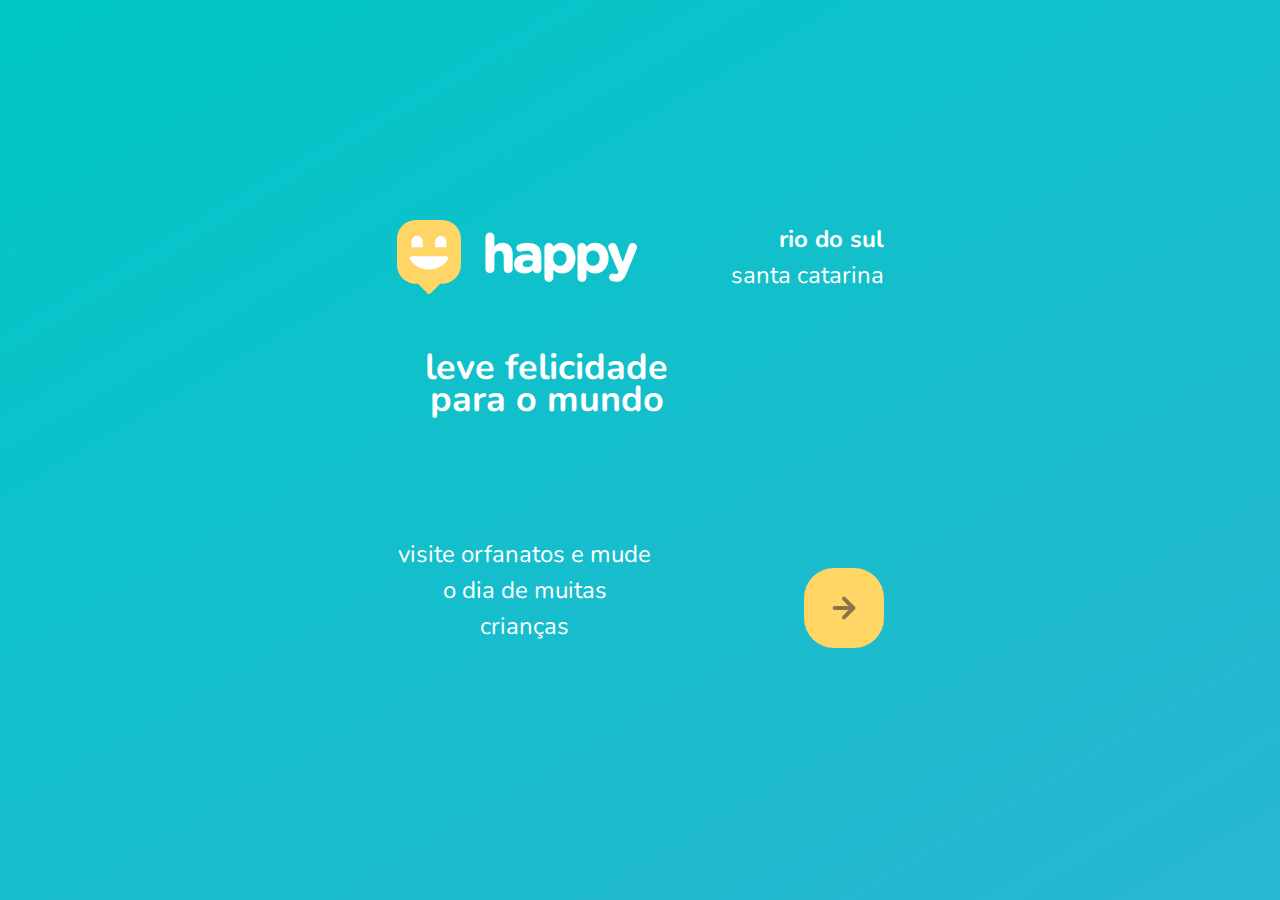
==== nlw/index.html @ d5ca0ccc "primeiro commit" ====
<!--
24,25
-->



<!DOCTYPE html>
<html lang="pt-br">
  <head>
    <meta charset="UTF-8" />
    <meta name="viewport" content="width=device-width, initial-scale=1.0" />
    <title>happy</title>
    <link rel="icon" href="./public/images/logo-icon.png" />
    <link rel="stylesheet" href="./public/css/main.css" />
    <link rel="stylesheet" href="./public/css/animation.css" />
    <link rel="stylesheet" href="./public/css/page-landing.css" />
    <link href="https://fonts.googleapis.com/css2?family=Nunito:ital,wght@0,400;0,600;0,800;1,400;1,800&display=swap" rel="stylesheet">
  </head>
  <body id="body">
    <div id="page-landing">
      <div id="container">
        <header>
          <img
          class="animate-up"
          id="logo" src="./public/images/logo.svg" alt="logomarca de happy" />
          <div class="location animate-up">
            <strong>rio do sul</strong>
            <p>santa catarina</p>
          </div>
        </header>
        <main>
          <h1 class="animate-up">leve felicidade para o mundo</h1>
          <section class="visit">
            <p class="animate-up">visite orfanatos e mude o dia de muitas crianças</p>
            <a class="animate-up" href="#" title="visite orfanatos">
            <img src="./public/images/arrow.svg" alt="ir para mapa" />
            </a>
          </section>
        </main>
      </div>
    </div>
  </body>
</html>

<!--

-->
---- nlw/public/css/main.css ----
/*

*/
*{margin:0;
padding:0;
}

#body {
    height: 100vh;
    color: white;
 }
 :root {
     font-size:62.5%;
 }
body, input, button, textarea{
   font: 400 1.8rem/1 'nunito', sans-serif;
}




 /* ----------------------------------------------------------------animaçoes
 */
---- nlw/public/css/animation.css ----
@keyframes up{
    from {
        opacity: 0;
        transform:translateY(16px);
    }
   to{
       opacity: 1;
       transform:translateY(0);
   }
}
   .animate-up{
       animation-name: up;
       animation-duration: 300ms;
       animation-fill-mode: blackwards;
   }
---- nlw/public/css/page-landing.css ----
#page-landing {
  background: linear-gradient(329.54deg, #29b6d1 0%, #00c7c7 100%);
  min-height: 100vh;
  text-align: center;
  display: flex;
}

#container {
  margin: auto;
  width: (90%, 112rem);
}

.location, h1, .visit p {
  height: 16vh;
}

.visit a {
  width: 8rem;
  height: 8rem;
  background: #ffd666;

  border: none;
  border-radius: 3rem;

  display: flex;
  align-items: center;
  justify-content: center;
  margin: auto;

  transition: background 200ms;
}

.visit a:hover {
  background: #96feff;
}

#logo {
  animation-delay: 50ms;
}
.location {
  animation-delay: 100ms;
}
main h1 {
  font-size: clamp(4rem, 8vm, 8.4rem);
  animation-delay: 150ms;
}
.visit p {
  animation-delay: 200ms;
}
.visit a {
  animation-delay: 250ms;
}

@media (min-width: 760px) {
  header {
    display: flex;
    align-items: center;
    justify-content: space-between;
  }
  .location,  h1 .visit p {
    height: initial;
    text-align: initial;
  }

  .location {
    text-align: right;
    font-size:2.4rem ;
    line-height:1.5;

  }
  main h1 {
    line-height: .88;
    font-weight: bold;
    margin: clamp(10%, 9vh, 12%) 0 4rem;
    width: min(300px, 80%);
  }
  .visit{
      display : flex;
      align-items: center;
      justify-content:space-between;
  }
  .visit p{
      font-size:2.4rem;
      line-height:1.5;
      width:clamp(20rem, 20vw, 30rem);
  }

  .visit a{
  margin:initial;
  }
}
/*----------------------------------------------------------------

24.25
*/
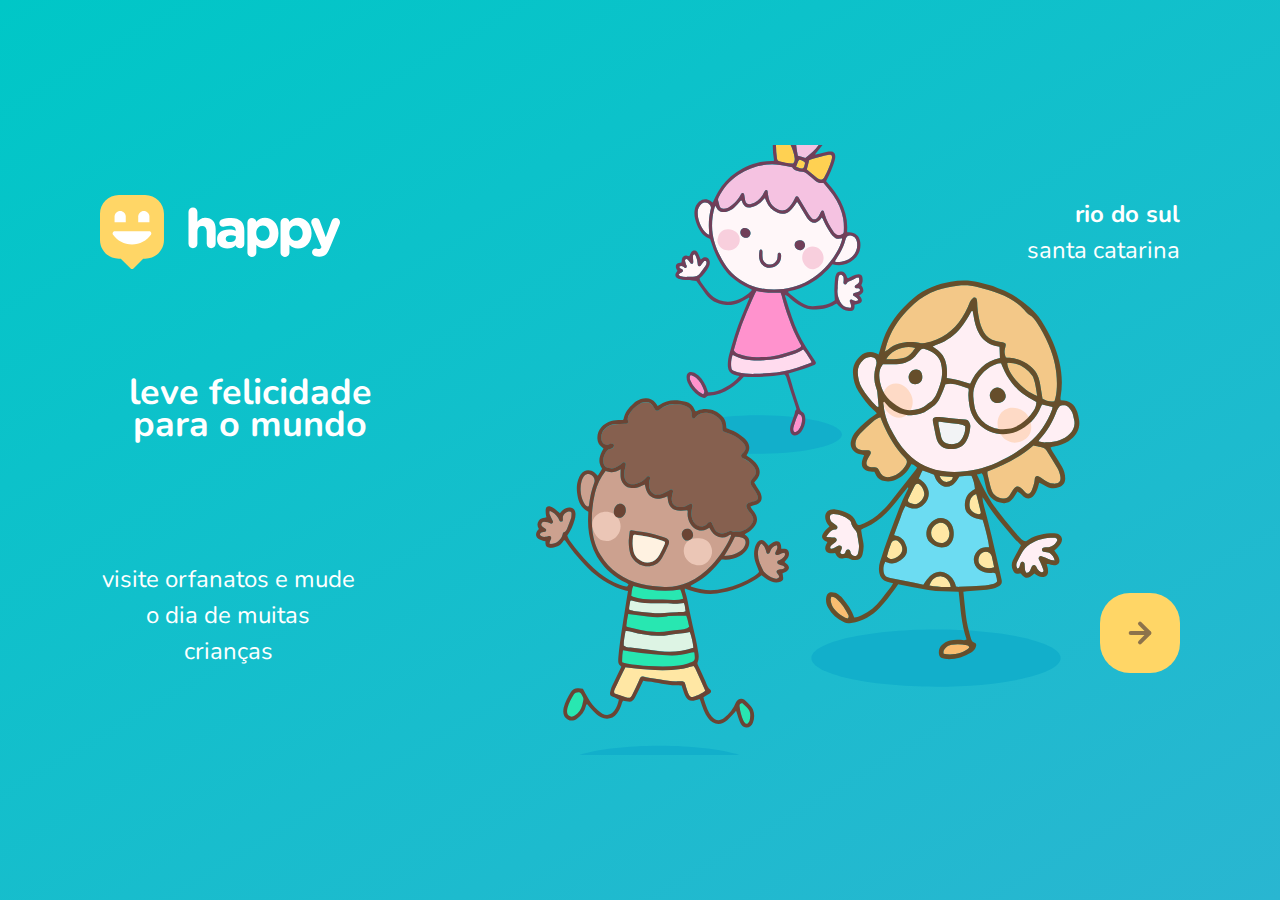
==== commit eeff2197: "segunda aula" ====
--- a/nlw/index.html
+++ b/nlw/index.html
@@ -1,5 +1,5 @@
 <!--
-24,25
+
 -->
 
 
--- a/nlw/public/css/main.css
+++ b/nlw/public/css/main.css
@@ -3,6 +3,7 @@
 */
 *{margin:0;
 padding:0;
+box-sizing:border-box;
 }
 
 #body {
--- a/nlw/public/css/page-landing.css
+++ b/nlw/public/css/page-landing.css
@@ -7,7 +7,7 @@
 
 #container {
   margin: auto;
-  width: (90%, 112rem);
+  width: min(90%, 112rem);
 }
 
 .location, h1, .visit p {
@@ -52,6 +52,12 @@
 }
 
 @media (min-width: 760px) {
+    #container{
+      padding: 5rem 2rem;
+        background: url("../images/bg.svg")no-repeat 80% / clamp(30rem, 54vw, 56rem);
+
+    }
+
   header {
     display: flex;
     align-items: center;
@@ -91,5 +97,5 @@
 }
 /*----------------------------------------------------------------
 
-24.25
+
 */
